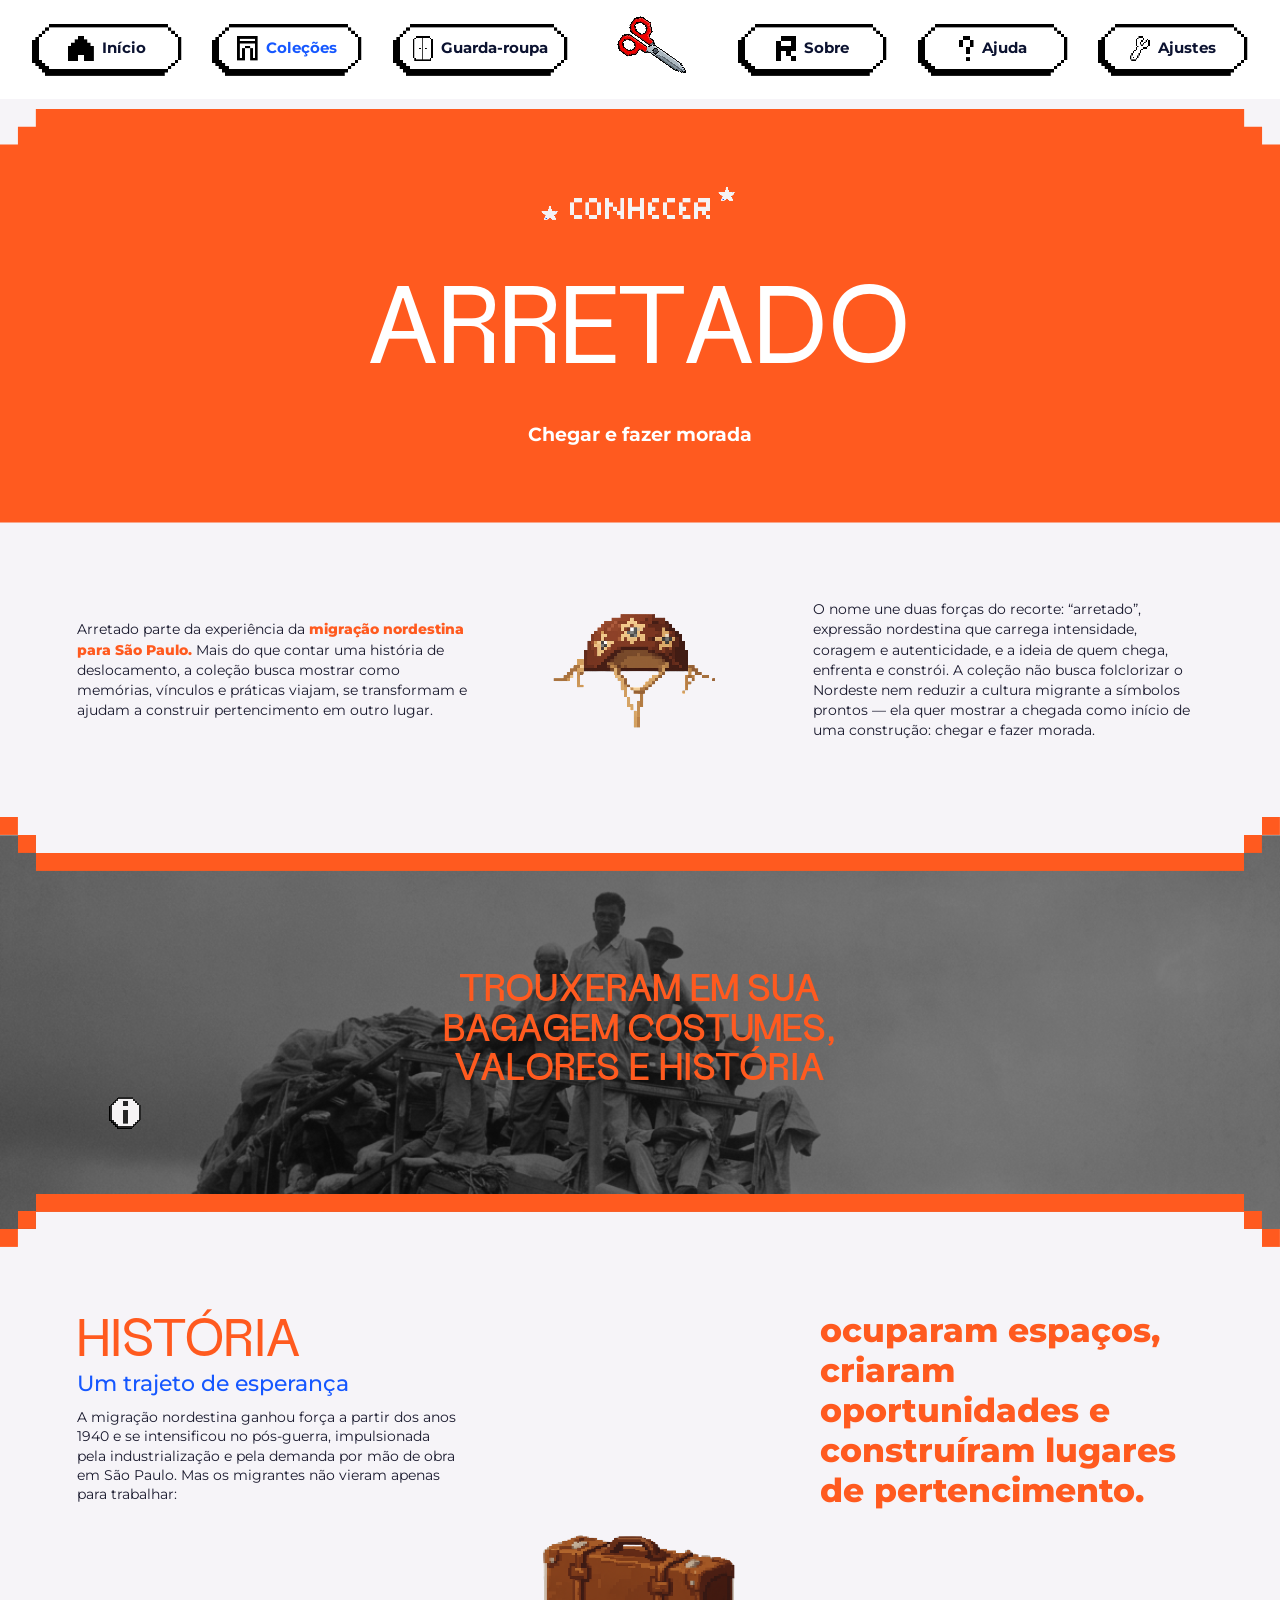
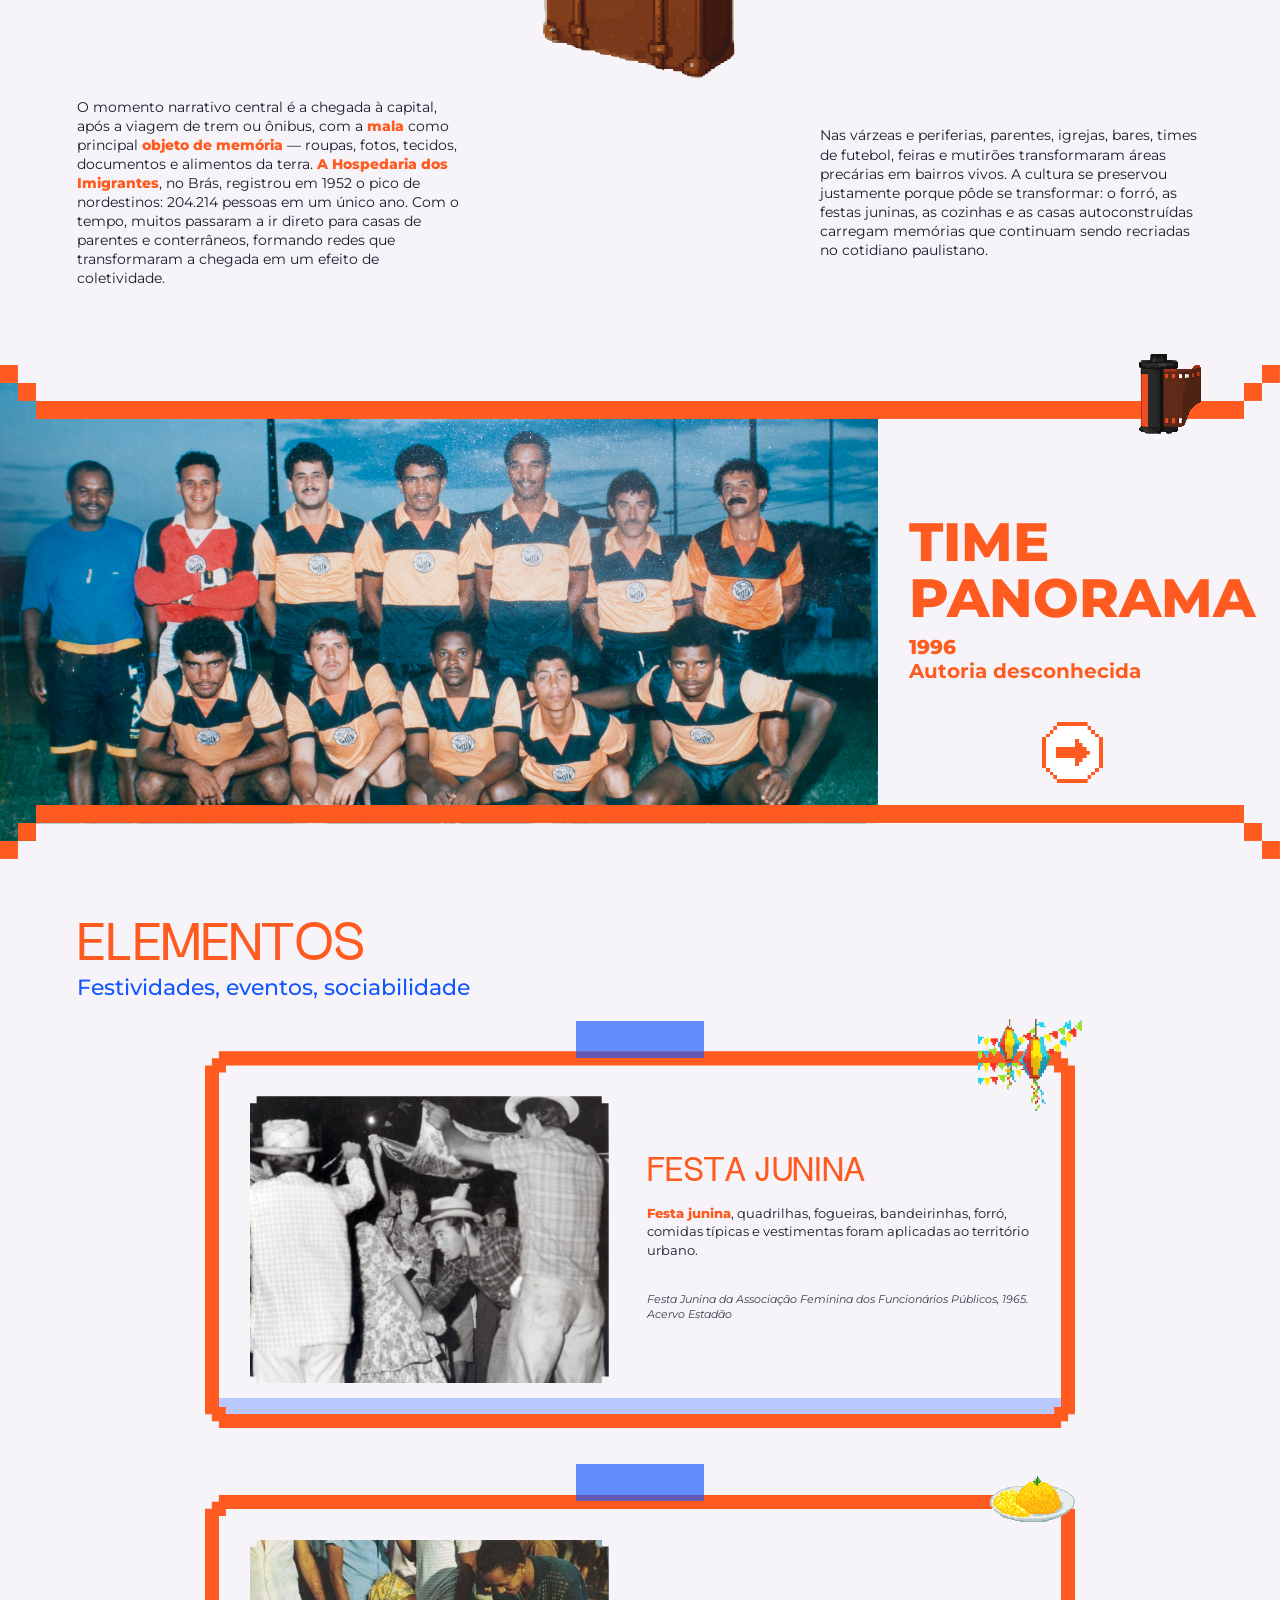
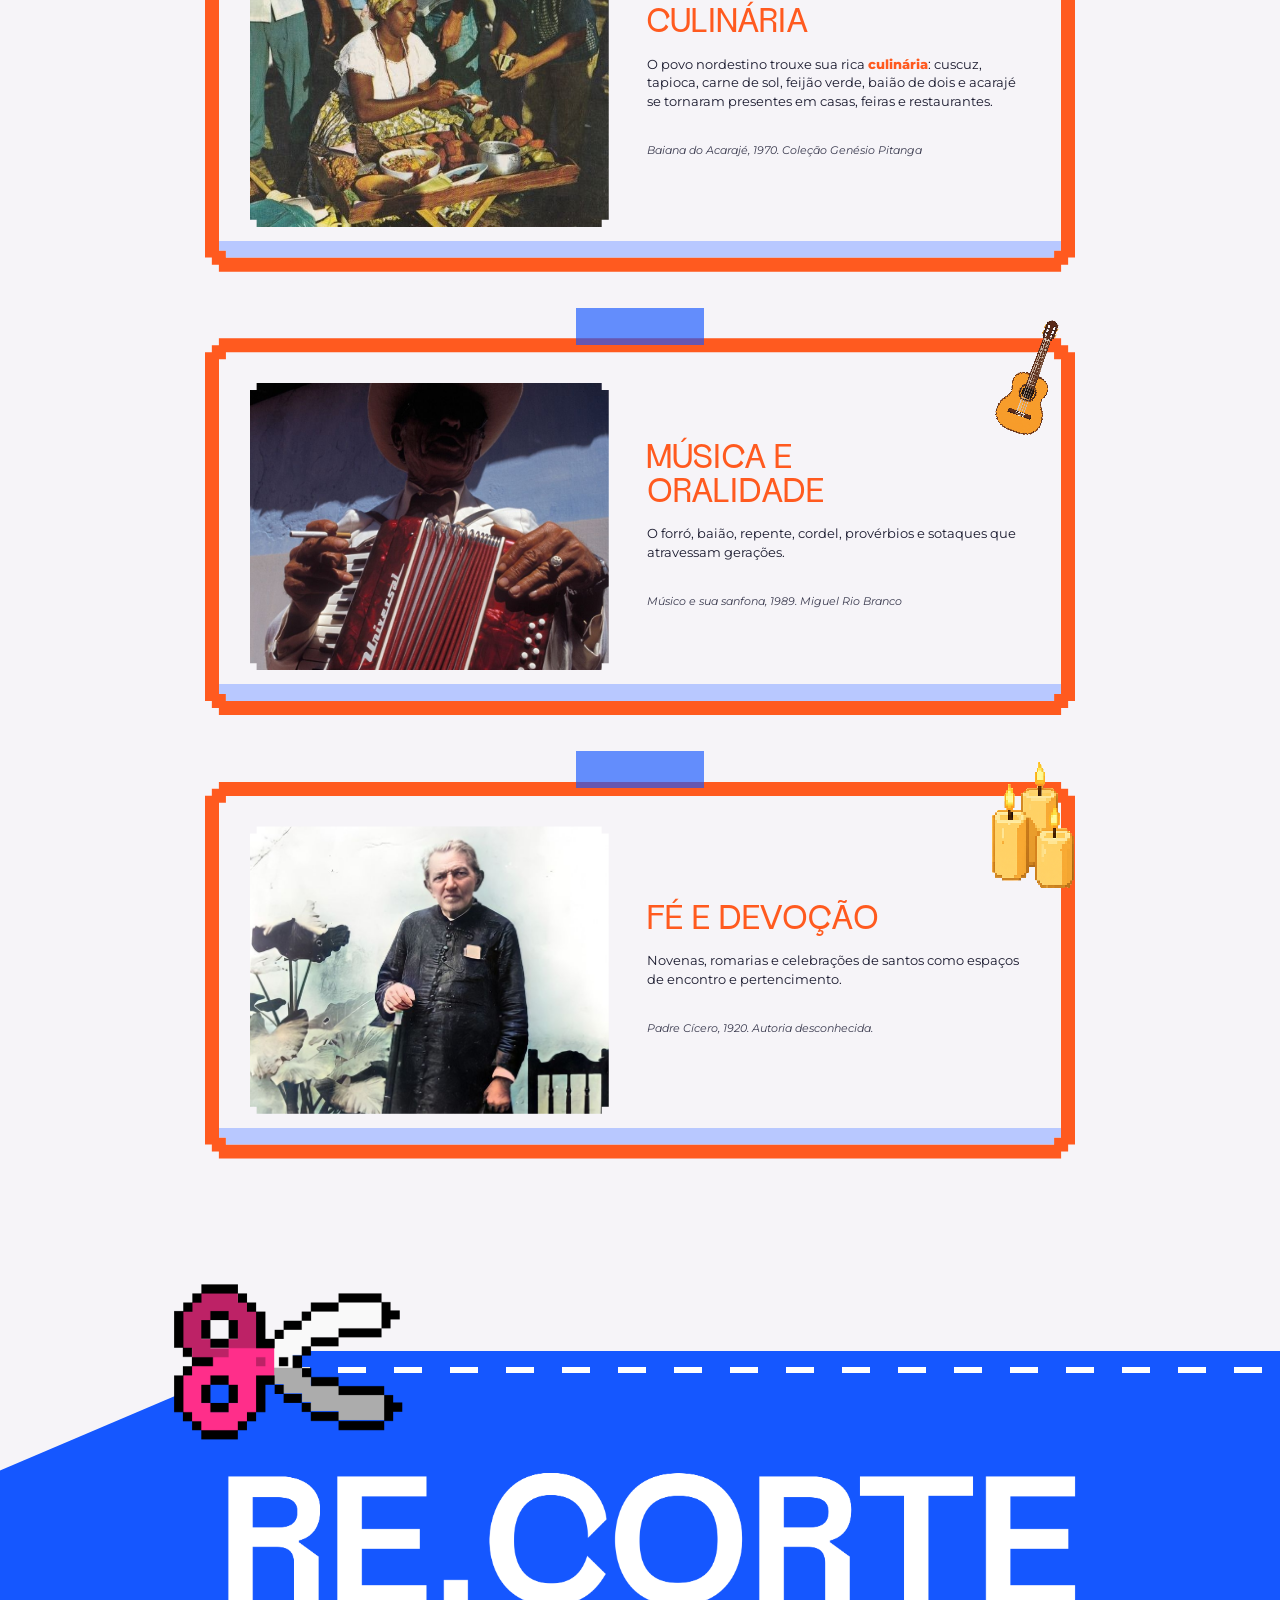
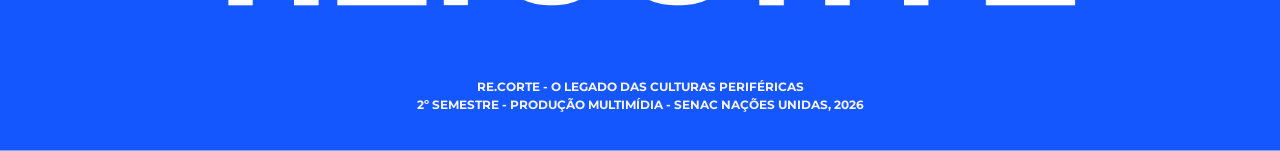
==== arretado.html @ a399bc5f "siterecorte" ====
<!DOCTYPE html>
<html lang="pt-BR">
<head>
  <meta charset="UTF-8">
  <meta name="viewport" content="width=device-width, initial-scale=1">
  <title>Arretado | RE.CORTE</title>

  <link rel="preconnect" href="https://fonts.googleapis.com">
  <link rel="preconnect" href="https://fonts.gstatic.com" crossorigin>
  <link href="https://fonts.googleapis.com/css2?family=Montserrat:wght@400;600;700;800&display=swap" rel="stylesheet">

  <link rel="stylesheet" href="acessibilidade.css">
  <link rel="stylesheet" href="cabecalho.css">
  <link rel="stylesheet" href="fontes.css">
  <link rel="stylesheet" href="colecao.css">
    <link rel="stylesheet" href="rodape.css">
</head>
<body class="colecao colecao--arretado">

  <main>


    <!-- TOPO -->
    <header class="colecao__topo">
      <div class="colecao__selo">
        <img class="colecao__selo-texto" src="img/colecoes/arretado/4x/conhecer@4x.png" alt="Conhecer">
        <img class="colecao__selo-estrela colecao__selo-estrela--esq" src="img/colecoes/arretado/4x/estrelinha-sobre@4x.png" alt="" aria-hidden="true">
        <img class="colecao__selo-estrela colecao__selo-estrela--dir" src="img/colecoes/arretado/4x/estrelinha-sobre@4x.png" alt="" aria-hidden="true">
      </div>
      <h1 class="colecao__titulo">ARRETADO</h1>
      <p class="colecao__subtitulo">Chegar e fazer morada</p>
    </header>

    <!-- INTRODUÇÃO -->
    <section class="colecao__intro" aria-label="Sobre a coleção">
      <p>
        Arretado parte da experiência da <strong>migração nordestina para São Paulo.</strong>
        Mais do que contar uma história de deslocamento, a coleção busca mostrar como memórias,
        vínculos e práticas viajam, se transformam e ajudam a construir pertencimento em outro lugar.
      </p>

      <img class="colecao__intro-img" src="img/colecoes/arretado/4x/chapeu-arretado@4x.png" alt="Chapéu de couro bordado" >

      <p>
        O nome une duas forças do recorte: “arretado”, expressão nordestina que carrega intensidade,
        coragem e autenticidade, e a ideia de quem chega, enfrenta e constrói. A coleção não busca
        folclorizar o Nordeste nem reduzir a cultura migrante a símbolos prontos — ela quer mostrar a
        chegada como início de uma construção: chegar e fazer morada.
      </p>
    </section>
        <!-- FAIXA COM FOTO -->
    <section class="colecao__faixa" aria-label="Trouxeram em sua bagagem">
      <img class="colecao__faixa-foto" src="img/colecoes/arretado/fotos-arretado/bagagem.jpg" alt="Migrantes nordestinos sobre um caminhão pau de arara, com a bagagem">
      <h2 class="colecao__faixa-frase">Trouxeram em sua bagagem costumes, valores e história</h2>

      <button class="colecao__info" type="button" aria-describedby="credito-bagagem">
        <img src="img/colecoes/arretado/4x/icone-info@4x.png" alt="Ver o crédito da foto">
      </button>
      <p class="colecao__credito" id="credito-bagagem" role="tooltip">Migrantes nordestinos embarcam no veículo "Pau de Arara", 1958. Autoria Desconhecida</p>
    </section>
        <!-- HISTÓRIA -->
    <section class="colecao__historia" aria-labelledby="titulo-historia">
      <div class="colecao__historia-linha">
        <div>
          <h2 class="colecao__h2" id="titulo-historia">HISTÓRIA</h2>
          <p class="colecao__h3">Um trajeto de esperança</p>
          <p>
            A migração nordestina ganhou força a partir dos anos 1940 e se intensificou no pós-guerra,
            impulsionada pela industrialização e pela demanda por mão de obra em São Paulo. Mas os
            migrantes não vieram apenas para trabalhar:
          </p>
        </div>
        <p class="colecao__destaque">
          ocuparam espaços, criaram oportunidades e construíram lugares de pertencimento.
        </p>
      </div>

      <img class="colecao__mala" src="img/colecoes/arretado/4x/mala@4x.png" alt="Mala de couro marrom, o principal objeto de memória da migração">

      <div class="colecao__historia-linha">
        <p>
          O momento narrativo central é a chegada à capital, após a viagem de trem ou ônibus, com a
          <strong>mala</strong> como principal <strong>objeto de memória</strong> — roupas, fotos, tecidos,
          documentos e alimentos da terra. <strong>A Hospedaria dos Imigrantes</strong>, no Brás, registrou
          em 1952 o pico de nordestinos: 204.214 pessoas em um único ano. Com o tempo, muitos passaram a ir
          direto para casas de parentes e conterrâneos, formando redes que transformaram a chegada em um
          efeito de coletividade.
        </p>
        <p>
          Nas várzeas e periferias, parentes, igrejas, bares, times de futebol, feiras e mutirões
          transformaram áreas precárias em bairros vivos. A cultura se preservou justamente porque pôde se
          transformar: o forró, as festas juninas, as cozinhas e as casas autoconstruídas carregam memórias
          que continuam sendo recriadas no cotidiano paulistano.
        </p>
      </div>
    </section>
        <!-- CARROSSEL DE FOTOS -->
    <section class="colecao__faixa colecao__carrossel" aria-roledescription="carrossel" aria-label="Fotos da coleção">
      <img class="colecao__rolo" src="img/colecoes/arretado/4x/rolo-filme@4x.png" alt="" aria-hidden="true">

      <article class="colecao__slide">
        <img class="colecao__faixa-foto" src="img/colecoes/arretado/fotos-arretado/time-panorama.jpg" alt="Time de futebol posado, com jogadores em pé e agachados">
        <div class="colecao__slide-texto">
          <h3 class="colecao__slide-titulo colecao__slide-titulo--grande">TIME<br>PANORAMA</h3>
          <p class="colecao__slide-ano">1996</p>
          <p class="colecao__slide-credito">Autoria desconhecida</p>
        </div>
      </article>

      <article class="colecao__slide">
        <img class="colecao__faixa-foto" src="img/colecoes/arretado/fotos-arretado/altar.jpg" alt="Altar doméstico com quadros religiosos, relógio e flores">
        <div class="colecao__slide-texto">
          <h3 class="colecao__slide-titulo colecao__slide-titulo--grande">ALTAR</h3>
          <p class="colecao__slide-ano">2007</p>
          <p class="colecao__slide-credito">Autoria desconhecida</p>
        </div>
      </article>

      <article class="colecao__slide">
        <img class="colecao__faixa-foto" src="img/colecoes/arretado/fotos-arretado/documentario.jpg" alt="Jovem segurando uma claquete durante gravação de documentário">
        <div class="colecao__slide-texto">
          <h3 class="colecao__slide-titulo">MAKING OF DOC.<br>TRAJETOS Y AFETOS</h3>
          <p class="colecao__slide-ano">2023</p>
          <p class="colecao__slide-credito">Acervo Desenrola e Não me Enrola</p>
        </div>
      </article>

      <article class="colecao__slide">
        <img class="colecao__faixa-foto" src="img/colecoes/arretado/fotos-arretado/monumento.jpg" alt="Monumento ao Migrante Nordestino, um grande arco de aço corten">
        <div class="colecao__slide-texto">
          <h3 class="colecao__slide-titulo">MONUMENTO AO<br>MIGRANTE<br>NORDESTINO</h3>
          <p class="colecao__slide-ano">2010</p>
          <p class="colecao__slide-credito">Foto por Zito</p>
        </div>
      </article>

      <button class="colecao__seta" type="button" aria-label="Próxima foto">
        <img src="img/colecoes/arretado/4x/seta-laranja@4x.png" alt="">
      </button>
    </section>
        <!-- ELEMENTOS -->
    <section class="colecao__elementos" aria-labelledby="titulo-elementos">
      <h2 class="colecao__h2" id="titulo-elementos">ELEMENTOS</h2>
      <p class="colecao__h3">Festividades, eventos, sociabilidade</p>

      <div class="colecao__cartoes">

        <article class="cartao">
          <span class="cartao__fita" aria-hidden="true"></span>
          <img class="cartao__icone" src="img/colecoes/arretado/4x/icone-festa@4x.png" alt="" aria-hidden="true">
          <div class="cartao__moldura">
            <div class="cartao__miolo">
              <img class="cartao__foto" src="img/colecoes/arretado/fotos-arretado/festa-junina.jpg" alt="Casais dançando quadrilha em uma festa junina">
              <div class="cartao__texto">
                <h3 class="cartao__titulo">FESTA JUNINA</h3>
                <p><strong>Festa junina</strong>, quadrilhas, fogueiras, bandeirinhas, forró, comidas típicas e vestimentas foram aplicadas ao território urbano.</p>
                <p class="cartao__legenda">Festa Junina da Associação Feminina dos Funcionários Públicos, 1965. Acervo Estadão</p>
              </div>
            </div>
          </div>
        </article>

        <article class="cartao">
          <span class="cartao__fita" aria-hidden="true"></span>
          <img class="cartao__icone" src="img/colecoes/arretado/4x/icone-culinaria@4x.png" alt="" aria-hidden="true">
          <div class="cartao__moldura">
            <div class="cartao__miolo">
              <img class="cartao__foto" src="img/colecoes/arretado/fotos-arretado/culinaria.jpg" alt="Baiana do acarajé servindo comida entre outras pessoas">
              <div class="cartao__texto">
                <h3 class="cartao__titulo">CULINÁRIA</h3>
                <p>O povo nordestino trouxe sua rica <strong>culinária</strong>: cuscuz, tapioca, carne de sol, feijão verde, baião de dois e acarajé se tornaram presentes em casas, feiras e restaurantes.</p>
                <p class="cartao__legenda">Baiana do Acarajé, 1970. Coleção Genésio Pitanga</p>
              </div>
            </div>
          </div>
        </article>

        <article class="cartao">
          <span class="cartao__fita" aria-hidden="true"></span>
          <img class="cartao__icone" src="img/colecoes/arretado/4x/icone-musica@4x.png" alt="" aria-hidden="true">
          <div class="cartao__moldura">
            <div class="cartao__miolo">
              <img class="cartao__foto" src="img/colecoes/arretado/fotos-arretado/musica.jpg" alt="Músico tocando sanfona">
              <div class="cartao__texto">
                <h3 class="cartao__titulo">MÚSICA E<br>ORALIDADE</h3>
                <p>O forró, baião, repente, cordel, provérbios e sotaques que atravessam gerações.</p>
                <p class="cartao__legenda">Músico e sua sanfona, 1989. Miguel Rio Branco</p>
              </div>
            </div>
          </div>
        </article>

        <article class="cartao">
          <span class="cartao__fita" aria-hidden="true"></span>
          <img class="cartao__icone" src="img/colecoes/arretado/4x/icone-fe@4x.png" alt="" aria-hidden="true">
          <div class="cartao__moldura">
            <div class="cartao__miolo">
              <img class="cartao__foto" src="img/colecoes/arretado/fotos-arretado/fe.jpg" alt="Retrato do Padre Cícero">
              <div class="cartao__texto">
                <h3 class="cartao__titulo">FÉ E DEVOÇÃO</h3>
                <p>Novenas, romarias e celebrações de santos como espaços de encontro e pertencimento.</p>
                <p class="cartao__legenda">Padre Cícero, 1920. Autoria desconhecida.</p>
              </div>
            </div>
          </div>
        </article>

      </div>
    </section>
  </main>
  
  <!-- RODAPÉ -->
  <footer class="rodape" id="rodape">
    <div class="rodape__corte" aria-hidden="true"></div>

    <div class="rodape__arte" role="img" aria-label="RE.CORTE, com uma tesoura">
      <div class="rodape__arte-repouso"></div>
      <div class="rodape__arte-hover"></div>
    </div>

    <div class="rodape__alvo rodape__alvo--tesoura" aria-hidden="true"></div>
    <div class="rodape__alvo rodape__alvo--letras" aria-hidden="true"></div>

    <p class="rodape__legenda">
      RE.CORTE - O LEGADO DAS CULTURAS PERIFÉRICAS<br>
      2º SEMESTRE - PRODUÇÃO MULTIMÍDIA - SENAC NAÇÕES UNIDAS, 2026
    </p>
  </footer>

  <script src="cabecalho.js"></script>
  <script src="acessibilidade.js"></script>
    <script src="colecao.js"></script>
      <script src="rodape.js"></script>
</body>
</html>
---- acessibilidade.css ----
/* ========== VARIÁVEIS (valem no site todo) ========== */
:root {
  --azul: #1557ff;
  --lima: #c8f000;
  --ui-fundo: #ffffff;
  --ui-texto: #0b1230;
}

/* ---------- TAMANHO DO TEXTO (tudo em rem acompanha) ---------- */
html[data-tamanho="0"] { font-size: 87.5%; }
html[data-tamanho="1"] { font-size: 100%; }
html[data-tamanho="2"] { font-size: 112.5%; }
html[data-tamanho="3"] { font-size: 125%; }
html[data-tamanho="4"] { font-size: 150%; }

/* ---------- MODO ESCURO ---------- */
html[data-tema="escuro"] {
  --ui-fundo: #14162b;
  --ui-texto: #ffffff;
}
html[data-tema="escuro"] body {
  background-color: #14162b;
  background-blend-mode: multiply;
}

/* ---------- CORES (paletas provisórias) ---------- */
html[data-cor="deuteranopia"],
html[data-cor="protanopia"] {
  --azul: #0072b2;
  --lima: #f0e442;
}
html[data-cor="tritanopia"] {
  --azul: #cc3311;
  --lima: #66ccee;
}

/* ========== BOTÃO DE FERRAMENTAS ========== */
.acess-botao {
  position: fixed;
  top: 1.25rem;
  right: 1.25rem;
  z-index: 10000;
  padding: 0;
  border: none;
  background: none;
  cursor: pointer;
  transition: transform 0.18s steps(4);
}
.acess-botao img {
  display: block;
  width: 3.25rem;
  height: auto;
  image-rendering: pixelated;
}
.acess-botao:hover,
.acess-botao:focus-visible,
.acess-botao[aria-expanded="true"] {
  transform: translateY(-3px) scale(1.08);
}
.acess-botao:active { transform: translateY(1px) scale(0.96); }

/* ========== PAINEL ========== */
.acess-painel {
  position: fixed;
  top: 4.5rem;
  right: 1.25rem;
  z-index: 10000;
  width: 12.5rem;
  padding: 0.7rem;
  background: var(--ui-fundo);
  color: var(--ui-texto);
  border: 3px solid var(--azul);
  box-shadow: 4px 4px 0 var(--azul);
  font-family: "Montserrat", sans-serif;
}
.acess-painel[hidden] { display: none; }

.acess-grupo { margin-bottom: 0.7rem; }
.acess-grupo:last-child { margin-bottom: 0; }

.acess-grupo h2 {
  font-size: 0.65rem;
  font-weight: 700;
  text-transform: uppercase;
  letter-spacing: 0.04em;
  margin-bottom: 0.35rem;
}

.acess-linha {
  display: flex;
  flex-wrap: wrap;
  gap: 0.4rem;
}

.acess-opcao {
  flex: 1 1 auto;
  padding: 0.35rem 0.4rem;
  font: 600 0.68rem "Montserrat", sans-serif;
  color: var(--ui-texto);
  background: transparent;
  border: 2px solid var(--azul);
  cursor: pointer;
}
.acess-opcao:hover { background: var(--lima); color: #0b1230; }
.acess-opcao[aria-pressed="true"] {
  background: var(--azul);
  color: #ffffff;
}
.acess-opcao:disabled { opacity: 0.4; cursor: not-allowed; }

.acess-botao:focus-visible,
.acess-opcao:focus-visible {
  outline: 3px solid var(--lima);
  outline-offset: 2px;
}

@media (prefers-reduced-motion: reduce) {
  .acess-botao { transition: none; }
}
---- cabecalho.css ----
.cabecalho {
  --cab-gap: clamp(1rem, 2.4vw, 3rem); /* espaço igual entre TODOS os itens da barra */
  position: sticky;
  top: 0;
  z-index: 1000;
  background: var(--ui-fundo, #fff);
  padding: 1.2rem 2.5vw;
}

.cabecalho__nav {
  display: grid;
  /* 3 colunas iguais | tesoura | 3 colunas iguais */
  grid-template-columns:
    repeat(3, minmax(max-content, 1fr))
    auto
    repeat(3, minmax(max-content, 1fr));
  align-items: center;
  column-gap: var(--cab-gap);
}

/* os grupos deixam de ser caixas: os botões entram direto na grade da barra */
.cabecalho__grupo { display: contents; }
.cabecalho__item { position: relative; }

.cabecalho__tesoura {
  position: relative;
  display: block;
  height: 6rem;
  margin: -1.1rem 0;
}
.tesoura__fechada,
.tesoura__aberta {
  display: block;
  height: 100%;
  width: auto;
  image-rendering: pixelated;
}
.tesoura__aberta {
  position: absolute;
  inset: 0;
  width: 100%;
  opacity: 0;
}
.cabecalho__tesoura:hover .tesoura__fechada { opacity: 0; }
.cabecalho__tesoura:hover .tesoura__aberta { opacity: 1; }
@keyframes tesoura-corta {
  0%   { opacity: 1; }
  50%  { opacity: 0; }
}
@media (prefers-reduced-motion: reduce) {
  .cabecalho__tesoura:hover .tesoura__aberta { animation: none; opacity: 1; }
}

/* cada botão ocupa a coluna inteira = todos com a mesma largura */
.cabecalho .cab-botao {
  display: flex;
  width: 100%;
  justify-content: center;
}

/* botão com moldura pixel */
.cab-botao {
  display: inline-flex;
  align-items: center;
  gap: 0.5rem;
  font-family: "Montserrat", sans-serif;
  font-weight: 700;
  font-size: clamp(0.85rem, 1.2vw, 1.25rem);
  line-height: 1.2;
  text-decoration: none;
  color: var(--ui-texto, #000);
  background: var(--ui-fundo, #fff);
  background-clip: padding-box;
  border-style: solid;
  border-width: 10px 17px 7px 17px;
  border-image: url("img/garimpar/nav/4x/botao-moldura@4x.png") 34 58 24 58 / 10px 17px 7px 17px stretch;
  image-rendering: pixelated;
  padding: 0.15rem 0.2rem 0.45rem;
  cursor: pointer;
  outline: none;
}
.cab-botao:hover {
  transform: translateY(-2px);
  filter: drop-shadow(3px 3px 0 rgba(0, 0, 0, 0.35));
}
.cab-botao:active { transform: translateY(1px); filter: none; }
.cab-botao:focus-visible { color: var(--azul); text-decoration: underline; }
.cab-botao[aria-current="page"] { color: var(--azul); }

.cab-icone {
  height: 1.6rem;
  width: auto;
  image-rendering: pixelated;
}

/* menu de coleções */
.cabecalho__menu {
  position: absolute;
  top: calc(100% + 0.5rem);
  left: 50%;
  transform: translateX(-50%);
  min-width: 11rem;
  list-style: none;
  background: var(--ui-fundo, #fff);
  border: 3px solid var(--ui-texto, #000);
  box-shadow: 4px 4px 0 var(--ui-texto, #000);
  padding: 0.4rem;
  z-index: 10;
}
.cabecalho__menu[hidden] { display: none; }
.cabecalho__menu a {
  display: block;
  padding: 0.55rem 0.8rem;
  font-family: "Montserrat", sans-serif;
  font-weight: 700;
  font-size: 1rem;
  text-decoration: none;
  color: var(--ui-texto, #000);
}
.cabecalho__menu a:hover,
.cabecalho__menu a:focus-visible { color: #fff; outline: none; }
.cabecalho__menu a[data-colecao="arretado"]:hover,
.cabecalho__menu a[data-colecao="arretado"]:focus-visible { background: #ff5a1f; }
.cabecalho__menu a[data-colecao="faveleiras"]:hover,
.cabecalho__menu a[data-colecao="faveleiras"]:focus-visible { background: #ff2e8a; }
.cabecalho__menu a[data-colecao="raizes"]:hover,
.cabecalho__menu a[data-colecao="raizes"]:focus-visible { background: #7628ff; }
---- fontes.css ----
@font-face {
  font-family: "FUNGIS";
  src: url("fonts/FUNGIS-Regular.woff2") format("woff2");
  font-weight: 400;
  font-style: normal;
  font-display: swap;
}
@font-face {
  font-family: "FUNGIS";
  src: url("fonts/FUNGIS-Bold.woff2") format("woff2");
  font-weight: 700;
  font-style: normal;
  font-display: swap;
}
@font-face {
  font-family: "FUNGIS";
  src: url("fonts/FUNGIS-Heavy.woff2") format("woff2");
  font-weight: 900;
  font-style: normal;
  font-display: swap;
}

:root {
  --fonte-titulo: "FUNGIS", "Montserrat", sans-serif;
}
---- colecao.css ----
/* ================= PÁGINA DE COLEÇÃO (vale para as três) ================= */
:root {
  --azul: #1557ff;
  --lima: #c8f000;
}

* { margin: 0; padding: 0; box-sizing: border-box; }

html { scroll-behavior: smooth; }

body {
  font-family: "Montserrat", sans-serif;
  background: #f6f4f8;
  color: #1a1a2e;
}

/* cor de cada coleção */
.colecao--arretado   { --cor-colecao: #ff5a1f; }
.colecao--faveleiras { --cor-colecao: #ff2e8a; }
.colecao--raizes     { --cor-colecao: #7628ff; }

/* linha de recorte logo abaixo do cabeçalho */
.colecao__corte {
  height: 0.4rem;
  margin: 0.5rem 0 1.2rem;
  background: repeating-linear-gradient(90deg, var(--cor-colecao) 0 1.75rem, transparent 1.75rem 3.5rem);
}

/* ================= TOPO COLORIDO ================= */
.colecao__topo {
  background: var(--cor-colecao);
  color: #fff;
  text-align: center;
  padding: clamp(3rem, 7vw, 7rem) 1rem clamp(3rem, 6vw, 6rem);
}

/* selo "CONHECER" com as duas estrelinhas */
.colecao__selo {
  position: relative;
  display: inline-block;
}
.colecao__selo-texto {
  display: block;
  width: clamp(5.5rem, 11vw, 12rem);
  height: auto;
  image-rendering: pixelated;
}
.colecao__selo-estrela {
  position: absolute;
  width: 12%;
  height: auto;
  translate: -50% -50%;
  image-rendering: pixelated;
}
.colecao__selo-estrela--esq { left: -14%; top: 70%; }
.colecao__selo-estrela--dir { left: 112%; top: -20%; }

.colecao__titulo {
  margin-top: clamp(1.6rem, 5vw, 5.5rem);
  font-family: var(--fonte-titulo);
  font-weight: 400;
  font-size: clamp(3rem, 8vw, 9rem);
  line-height: 1;
}
.colecao__subtitulo {
  margin-top: clamp(1rem, 2.5vw, 3rem);
  font-weight: 700;
  font-size: clamp(1rem, 1.5vw, 1.6rem);
}

/* ================= INTRODUÇÃO ================= */
.colecao__intro {
  display: grid;
  grid-template-columns: 1fr auto 1fr;
  align-items: center;
  gap: clamp(2rem, 6vw, 8rem);
  padding: clamp(3rem, 6vw, 6rem) 6vw;
}
.colecao__intro p {
  font-size: clamp(0.9rem, 1.1vw, 1.2rem);
  line-height: 1.4;
}
.colecao__intro strong {
  font-weight: 800;
  color: var(--cor-colecao);
}
.colecao__intro-img {
  display: block;
   width: clamp(8rem, 15vw, 17rem);
  height: auto;
  image-rendering: pixelated;
}

/* celular */
@media (max-width: 800px) {
  .colecao__intro {
    grid-template-columns: 1fr;
    justify-items: center;
    text-align: left;
  }
}
/* ================= FAIXA COM FOTO ================= */
.colecao__faixa {
  --p: clamp(0.6rem, 1.4vw, 1.6rem);   /* tamanho do degrau das faixas laranja */
  --g: linear-gradient(var(--cor-colecao), var(--cor-colecao));
  position: relative;
  height: clamp(16rem, 28vw, 34rem);
  margin: calc(var(--p) * 2) 0;
  background: #333;
}

.colecao__faixa-foto {
  position: absolute;
  left: 0;
  top: calc(var(--p) * -1);
  width: 100%;
  height: calc(100% + var(--p) * 2);
  object-fit: cover;
  object-position: center 8%;
  filter: grayscale(1) brightness(0.55);
  /* a foto avança sob os degraus dos cantos */
  clip-path: polygon(
    0 0, calc(var(--p) * 2) 0, calc(var(--p) * 2) var(--p),
    calc(100% - var(--p) * 2) var(--p), calc(100% - var(--p) * 2) 0, 100% 0,
    100% 100%, calc(100% - var(--p) * 2) 100%, calc(100% - var(--p) * 2) calc(100% - var(--p)),
    calc(var(--p) * 2) calc(100% - var(--p)), calc(var(--p) * 2) 100%, 0 100%
  );
}

/* faixas laranja de cima e de baixo, com cantos em degrau */
.colecao__faixa::before,
.colecao__faixa::after {
  content: "";
  position: absolute;
  left: 0;
  right: 0;
  height: calc(var(--p) * 3);
  z-index: 2;
}
.colecao__faixa::before {
  top: calc(var(--p) * -2);
  background:
    var(--g) left calc(var(--p) * 2) top calc(var(--p) * 2) / calc(100% - var(--p) * 4) var(--p) no-repeat,
    var(--g) left var(--p) top var(--p) / var(--p) var(--p) no-repeat,
    var(--g) left 0 top 0 / var(--p) var(--p) no-repeat,
    var(--g) right var(--p) top var(--p) / var(--p) var(--p) no-repeat,
    var(--g) right 0 top 0 / var(--p) var(--p) no-repeat;
}
.colecao__faixa::after {
  bottom: calc(var(--p) * -2);
  background:
    var(--g) left calc(var(--p) * 2) top 0 / calc(100% - var(--p) * 4) var(--p) no-repeat,
    var(--g) left var(--p) top var(--p) / var(--p) var(--p) no-repeat,
    var(--g) left 0 top calc(var(--p) * 2) / var(--p) var(--p) no-repeat,
    var(--g) right var(--p) top var(--p) / var(--p) var(--p) no-repeat,
    var(--g) right 0 top calc(var(--p) * 2) / var(--p) var(--p) no-repeat;
}

/* frase no centro da foto */
.colecao__faixa-frase {
  position: absolute;
  left: 50%;
  top: 50%;
  translate: -50% -50%;
  z-index: 1;
  width: 15em;
  max-width: 90%;
  text-align: center;
  text-wrap: balance;
  text-transform: uppercase;
  font-family: var(--fonte-titulo);
  font-weight: 700;
  font-size: clamp(1.3rem, 2.8vw, 3.2rem);
  line-height: 1.1;
  color: var(--cor-colecao);
}

/* ícone "i" e crédito da foto */
.colecao__info {
  position: absolute;
  left: 8.5%;
  top: 68%;
  z-index: 3;
  width: clamp(1.4rem, 2.5vw, 3rem);
  padding: 0;
  border: 0;
  background: none;
  line-height: 0;
  cursor: pointer;
}
.colecao__info img {
  width: 100%;
  height: auto;
  image-rendering: pixelated;
}
.colecao__info:focus-visible { outline: 3px solid #fff; outline-offset: 4px; }

.colecao__credito {
  position: absolute;
  left: calc(8.5% + clamp(1.4rem, 2.5vw, 3rem) + 0.8rem);
  top: 68%;
  z-index: 3;
  max-width: 22em;
  padding: 0.5rem 0.9rem;
  background: #f6f4f8;
  color: #1a1a2e;
  border: 3px solid #111;
  font-weight: 600;
  font-size: clamp(0.75rem, 0.95vw, 1rem);
  line-height: 1.35;
  opacity: 0;
  visibility: hidden;
  transition: opacity 0.2s ease;
  pointer-events: none;
}
.colecao__info:hover + .colecao__credito,
.colecao__info:focus-visible + .colecao__credito {
  opacity: 1;
  visibility: visible;
}
/* ================= DEGRAUS NO INÍCIO DO BLOCO ================= */
.colecao {
  --p: clamp(0.6rem, 1.4vw, 1.6rem);
  --g: linear-gradient(var(--cor-colecao), var(--cor-colecao));
}
.colecao__topo {
  margin-top: 0.6rem;
  /* cantos de cima em escada, colados no laranja */
  clip-path: polygon(
    0 calc(var(--p) * 2), var(--p) calc(var(--p) * 2), var(--p) var(--p),
    calc(var(--p) * 2) var(--p), calc(var(--p) * 2) 0,
    calc(100% - var(--p) * 2) 0, calc(100% - var(--p) * 2) var(--p),
    calc(100% - var(--p)) var(--p), calc(100% - var(--p)) calc(var(--p) * 2),
    100% calc(var(--p) * 2), 100% 100%, 0 100%
  );
}


/* ================= HISTÓRIA ================= */
.colecao__historia {
  padding: clamp(3rem, 5vw, 5rem) 6vw clamp(3rem, 6vw, 6rem);
}

/* duas colunas: esquerda 6% a 40%, direita 60% a 94% */
.colecao__historia-linha {
  display: grid;
  grid-template-columns: 34% 34%;
  justify-content: space-between;
  align-items: center;
}
.colecao__historia-linha p {
  font-size: clamp(0.85rem, 1.05vw, 1.15rem);
  line-height: 1.4;
}
.colecao__historia strong {
  font-weight: 800;
  color: var(--cor-colecao);
}

.colecao__h2 {
  font-family: var(--fonte-titulo);
  font-weight: 400;
  font-size: clamp(2.4rem, 3.9vw, 4.6rem);
  line-height: 1;
  color: var(--cor-colecao);
}
.colecao__h3 {
  margin: 0.2rem 0 0.8rem;
  font-family: "Montserrat", sans-serif;
  font-weight: 500;
  font-size: clamp(1.05rem, 1.7vw, 2rem) !important;
  line-height: 1.1 !important;
  color: var(--azul);
}

/* frase grande da direita */
.colecao__historia-linha .colecao__destaque {
  font-weight: 800;
  font-size: clamp(1.3rem, 2.6vw, 3rem);
  line-height: 1.2;
  color: var(--cor-colecao);
}

.colecao__mala {
  display: block;
  width: clamp(9rem, 19vw, 22rem);
  height: auto;
  margin: clamp(0.4rem, 1vw, 1.2rem) auto;
  image-rendering: pixelated;
}

/* celular */
@media (max-width: 800px) {
  .colecao__historia-linha {
    grid-template-columns: 1fr;
    gap: 1.5rem;
  }
}

/* ================= CARROSSEL DE FOTOS ================= */
.colecao__carrossel {
  height: clamp(16rem, 33vw, 40rem);
  background: #f6f4f8;
}

/* cada slide: foto à esquerda (68%) e texto à direita */
.colecao__slide {
  position: absolute;
  inset: 0;
  z-index: 1;
  opacity: 0;
  visibility: hidden;
  transition: opacity 0.35s ease;
}
.colecao__slide.is-ativo {
  opacity: 1;
  visibility: visible;
}

.colecao__carrossel .colecao__faixa-foto {
  width: 68.6%;
  filter: none;
  object-position: center;
  /* a foto avança sob os degraus só do lado esquerdo */
  clip-path: polygon(
    0 0, calc(var(--p) * 2) 0, calc(var(--p) * 2) var(--p),
    100% var(--p), 100% calc(100% - var(--p)),
    calc(var(--p) * 2) calc(100% - var(--p)), calc(var(--p) * 2) 100%, 0 100%
  );
}

.colecao__slide-texto {
  position: absolute;
  left: 71%;
  bottom: 33%;
  width: 28%;
  color: var(--cor-colecao);
}
.colecao__slide-titulo {
  font-weight: 800;
  font-size: clamp(1.1rem, 2.3vw, 2.8rem);
  line-height: 1.15;
  white-space: nowrap;
}
.colecao__slide-titulo--grande {
  font-size: clamp(1.8rem, 4.2vw, 5rem);
  line-height: 1.05;
}
.colecao__slide-ano,
.colecao__slide-credito {
  font-weight: 700;
  font-size: clamp(0.8rem, 1.6vw, 1.9rem);
  line-height: 1.2;
}
.colecao__slide-ano {
  margin-top: 0.5rem;
  font-weight: 800;
}

/* seta (espelhada na última foto) */
.colecao__seta {
  position: absolute;
  left: 81.4%;
  top: 76%;
  z-index: 4;
  width: clamp(2.4rem, 4.8vw, 5.6rem);
  padding: 0;
  border: 0;
  background: none;
  line-height: 0;
  cursor: pointer;
}
.colecao__seta img {
  width: 100%;
  height: auto;
  image-rendering: pixelated;
}
.colecao__seta:hover { translate: 4px 0; }
.colecao__seta:focus-visible { outline: 3px solid var(--cor-colecao); outline-offset: 4px; }
.colecao__carrossel--volta .colecao__seta { scale: -1 1; }
.colecao__carrossel--volta .colecao__seta:hover { translate: -4px 0; }

/* rolo de filme sobre a faixa de cima */
.colecao__rolo {
  position: absolute;
  right: 5.3%;
  top: calc(var(--p) * -3.3);
  z-index: 3;
  width: clamp(2.6rem, 6.8vw, 8rem);
  height: auto;
  image-rendering: pixelated;
  pointer-events: none;
}

@media (prefers-reduced-motion: reduce) {
  .colecao__slide { transition: none; }
}

/* ================= ELEMENTOS (cartões) ================= */
.colecao__elementos {
  --q: clamp(0.25rem, 0.55vw, 0.7rem);   /* tamanho do degrau dos cantos */

  /* cantos em escada: 2 degraus (moldura e foto) e 1 degrau (miolo) */
  --escada-2: polygon(
    calc(var(--q) * 2) 0, calc(100% - var(--q) * 2) 0, calc(100% - var(--q) * 2) var(--q),
    calc(100% - var(--q)) var(--q), calc(100% - var(--q)) calc(var(--q) * 2), 100% calc(var(--q) * 2),
    100% calc(100% - var(--q) * 2), calc(100% - var(--q)) calc(100% - var(--q) * 2),
    calc(100% - var(--q)) calc(100% - var(--q)), calc(100% - var(--q) * 2) calc(100% - var(--q)),
    calc(100% - var(--q) * 2) 100%, calc(var(--q) * 2) 100%, calc(var(--q) * 2) calc(100% - var(--q)),
    var(--q) calc(100% - var(--q)), var(--q) calc(100% - var(--q) * 2), 0 calc(100% - var(--q) * 2),
    0 calc(var(--q) * 2), var(--q) calc(var(--q) * 2), var(--q) var(--q), calc(var(--q) * 2) var(--q)
  );
  --escada-1: polygon(
    var(--q) 0, calc(100% - var(--q)) 0, calc(100% - var(--q)) var(--q), 100% var(--q),
    100% calc(100% - var(--q)), calc(100% - var(--q)) calc(100% - var(--q)),
    calc(100% - var(--q)) 100%, var(--q) 100%, var(--q) calc(100% - var(--q)),
    0 calc(100% - var(--q)), 0 var(--q), var(--q) var(--q)
  );

    padding: clamp(3rem, 5vw, 5rem) 6vw clamp(8rem, 15vw, 17rem);
}

.colecao__cartoes {
  width: min(68vw, 100%);
  margin: clamp(2.5rem, 4vw, 4.5rem) auto 0;
}

.cartao { position: relative; }
.cartao + .cartao { margin-top: clamp(3rem, 5.2vw, 6rem); }

/* moldura laranja com cantos em degrau */
.cartao__moldura {
  padding: calc(var(--q) * 2);
  background: var(--cor-colecao);
  clip-path: var(--escada-2);
}
.cartao__miolo {
  position: relative;
  display: grid;
  grid-template-columns: 46% 1fr;
  gap: clamp(1rem, 3vw, 3.5rem);
  align-items: center;
  padding: clamp(1rem, 2.4vw, 2.8rem);
  background: #f6f4f8;
  clip-path: var(--escada-1);
}
/* faixa azul clara na base do cartão */
.cartao__miolo::after {
  content: "";
  position: absolute;
  left: 0;
  right: 0;
  bottom: 0;
  height: clamp(0.5rem, 1.3vw, 1.5rem);
  background: #b8c8ff;
}

.cartao__foto {
  display: block;
  width: 100%;
  aspect-ratio: 1.25;
  object-fit: cover;
  clip-path: var(--escada-1);
}

.cartao__titulo {
  font-family: var(--fonte-titulo);
  font-weight: 400;
  font-size: clamp(1.2rem, 2.5vw, 3rem);
  line-height: 1.05;
  color: var(--cor-colecao);
}
.cartao__texto p {
  margin-top: clamp(0.5rem, 1vw, 1.2rem);
  font-size: clamp(0.8rem, 1.05vw, 1.15rem);
  line-height: 1.4;
}
.cartao__texto strong { font-weight: 800; color: var(--cor-colecao); }
.cartao__texto .cartao__legenda {
  margin-top: clamp(1rem, 2.5vw, 3rem);
  font-size: clamp(0.65rem, 0.85vw, 0.95rem);
  font-style: italic;
  color: #3b3b4f;
}

/* fita azul no topo (feita em CSS) */
.cartao__fita {
  position: absolute;
  left: 50%;
  top: calc(clamp(0.7rem, 2.4vw, 2.8rem) * -1);
  z-index: 2;
  width: clamp(4rem, 10vw, 12rem);
  height: clamp(0.9rem, 2.9vw, 3.4rem);
  translate: -50% 0;
  background: rgba(21, 87, 255, 0.65);
}

/* ícone no canto superior direito */
.cartao__icone {
  position: absolute;
  right: -1vw;
  top: -2.5vw;
  z-index: 2;
  width: clamp(2.6rem, 8.6vw, 10rem);
  height: auto;
  image-rendering: pixelated;
  pointer-events: none;
}

/* celular */
@media (max-width: 800px) {
  .colecao__cartoes { width: 100%; }
  .cartao__miolo { grid-template-columns: 1fr; }
}

/* Padre Cícero: enquadrar pelo topo para não cortar a cabeça */
.cartao:last-child .cartao__foto {
  object-position: center top;
}

/* títulos de slide em tamanho médio e slide só com título */
.colecao__slide-titulo--medio {
  font-size: clamp(1.4rem, 3.2vw, 3.8rem);
}
.colecao__slide-texto--so-titulo {
  bottom: 43%;
}

/* ================= AJUSTES DA FAVELEIRAS ================= */
/* nada passa da largura da tela (sem rolagem lateral) */
body.colecao { overflow-x: clip; }

/* livro menor (tamanho parecido com o da mala) e com sombra preta deslocada */
.colecao--faveleiras .colecao__mala {
  width: clamp(5rem, 9.5vw, 12rem);
  filter: drop-shadow(calc(var(--p) * -0.45) calc(var(--p) * 0.45) 0 #000);
}

/* imagem do grupo (faixa escura) mais para cima */
.colecao--faveleiras .colecao__faixa:not(.colecao__carrossel) .colecao__faixa-foto {
  object-position: center 28%;
}

/* ================= AJUSTES DA RAÍZES VIVAS ================= */
/* frase da faixa em lima */
.colecao--raizes .colecao__faixa-frase {
  color: var(--lima);
}

/* cocar com tamanho parecido com o da mala */
.colecao--raizes .colecao__mala {
  width: clamp(7rem, 14vw, 14rem);
}

/* título de slide menor (textos longos) */
.colecao__slide-titulo--pequeno {
  font-size: clamp(1rem, 2vw, 2.4rem);
}

/* ícones dos cartões (cada um tem um formato) */
.colecao--raizes .cartao__icone--pintura  { width: clamp(1.2rem, 3vw, 3.6rem);  right: 0.1vw;  top: -2vw; }
.colecao--raizes .cartao__icone--cesta    { width: clamp(2.4rem, 6.4vw, 7.5rem); right: -1.2vw; top: -3.2vw; }
.colecao--raizes .cartao__icone--mandioca { width: clamp(2.4rem, 5.8vw, 7rem);  right: 0.1vw;  top: -2.2vw; }
.colecao--raizes .cartao__icone--milho    { width: clamp(2.4rem, 5.6vw, 7rem);  right: -2.2vw; top: -1.8vw; }
.colecao--raizes .cartao__icone--jacare   { width: clamp(4rem, 12vw, 14rem);    right: -5.6vw; top: -2.2vw; }

/* ================= AJUSTES 2 DA RAÍZES VIVAS ================= */
.colecao--raizes .colecao__intro-img {
  width: clamp(5rem, 9vw, 17rem); 
}

/* foto da faixa colorida (mantém só o escurecimento) */
.colecao__faixa-foto.colecao__faixa-foto--cor {
  filter: brightness(0.56);
}

/* frase da faixa em 3 linhas, como no protótipo */
.colecao--raizes .colecao__faixa-frase {
  max-width: none;
  white-space: nowrap;
}
@media (max-width: 700px) {
  .colecao--raizes .colecao__faixa-frase { white-space: normal; }
}

/* faixa da foto: colorida e mais clara (Raízes e Faveleiras) */
.colecao--raizes .colecao__faixa:not(.colecao__carrossel) > .colecao__faixa-foto,
.colecao--faveleiras .colecao__faixa:not(.colecao__carrossel) > .colecao__faixa-foto {
  filter: grayscale(0) brightness(0.8);
}
---- rodape.css ----
/* ================= RODAPÉ ================= */
.rodape {
  /* ===== PAINEL DE AJUSTES DO RODAPÉ ===== */
  --arte-largura: 88%;  /* tamanho da tesoura + RE.CORTE (maior = arte maior) */
  --arte-x: 3.5%;        /* posição horizontal (negativo = mais para a esquerda) */
  --arte-y: -33%;        /* posição vertical (negativo = mais para cima) */
  --legenda-base: 9%;   /* altura do texto de baixo */
  /* ======================================= */

  position: relative;
  display: block;
  min-height: 0;
    aspect-ratio: 3.2 / 1;
  padding: 0;
  overflow-x: clip;       /* corta o que passa dos lados, mas deixa a tesoura subir sobre o manequim */
  overflow-y: visible;
  isolation: isolate;
    z-index: 2;
  color: #f6f4f8;
  background: #f6f4f8;
}

/* bloco azul: começa logo abaixo da linha de recorte, com a ponta diagonal à esquerda */
.rodape::before {
  content: "";
  position: absolute;
  inset: 0;
  background: var(--azul);
      clip-path: polygon(0 30%, 22% 0, 100% 0, 100% 100%, 0 100%);
  z-index: -1;
}

/* linha tracejada: logo onde o manequim termina */
.rodape__corte {
  position: absolute;
  top: 1rem;
  left: 22%;
  right: 0;
  height: 0.4rem;
  z-index: 1;
  background: repeating-linear-gradient(90deg, #fff 0 1.75rem, transparent 1.75rem 3.5rem);
}

/* arte: tesoura + RE.CORTE (proporção real do PNG: 6529 x 2770) */
.rodape__arte {
  position: absolute;
  left: var(--arte-x);
  top: var(--arte-y);
  width: var(--arte-largura);
  aspect-ratio: 6529 / 2770;
  z-index: 3;
  pointer-events: none;
}
.rodape__arte-repouso,
.rodape__arte-hover {
  position: absolute;
  inset: 0;
  background-size: 100% 100%;
  background-repeat: no-repeat;
}
.rodape__arte-repouso { background-image: url("img/garimpar/rodape/4x/tesoura-rodape@4x.png"); }
.rodape__arte-hover {
  background-image: url("img/garimpar/rodape/4x/tesoura-rodape-hover@4x.png");
  opacity: 0;
}
.rodape--corte .rodape__arte-repouso { opacity: 0; }
.rodape--corte .rodape__arte-hover { opacity: 1; }

.rodape__legenda {
  position: absolute;
  left: 0;
  right: 0;
  bottom: var(--legenda-base);
  z-index: 2;
  font-family: "Montserrat", sans-serif;
  font-weight: 700;
  font-size: clamp(0.6rem, 0.95vw, 1rem);
  line-height: 1.5;
  text-align: center;
}
/* áreas que disparam a animação (posição e tamanho em % do rodapé) */
.rodape__alvo {
  position: absolute;
  z-index: 4;
    pointer-events: auto;
  /* para enxergar as áreas enquanto ajusta, tire o comentário da linha abaixo: */
  /* outline: 2px dashed red; */
}
.rodape__alvo--tesoura { left: 13.5%; top: -18%; width: 18%; height: 42%; }
.rodape__alvo--letras  { left: 17.5%; top: 34%;  width: 67%; height: 33%; }
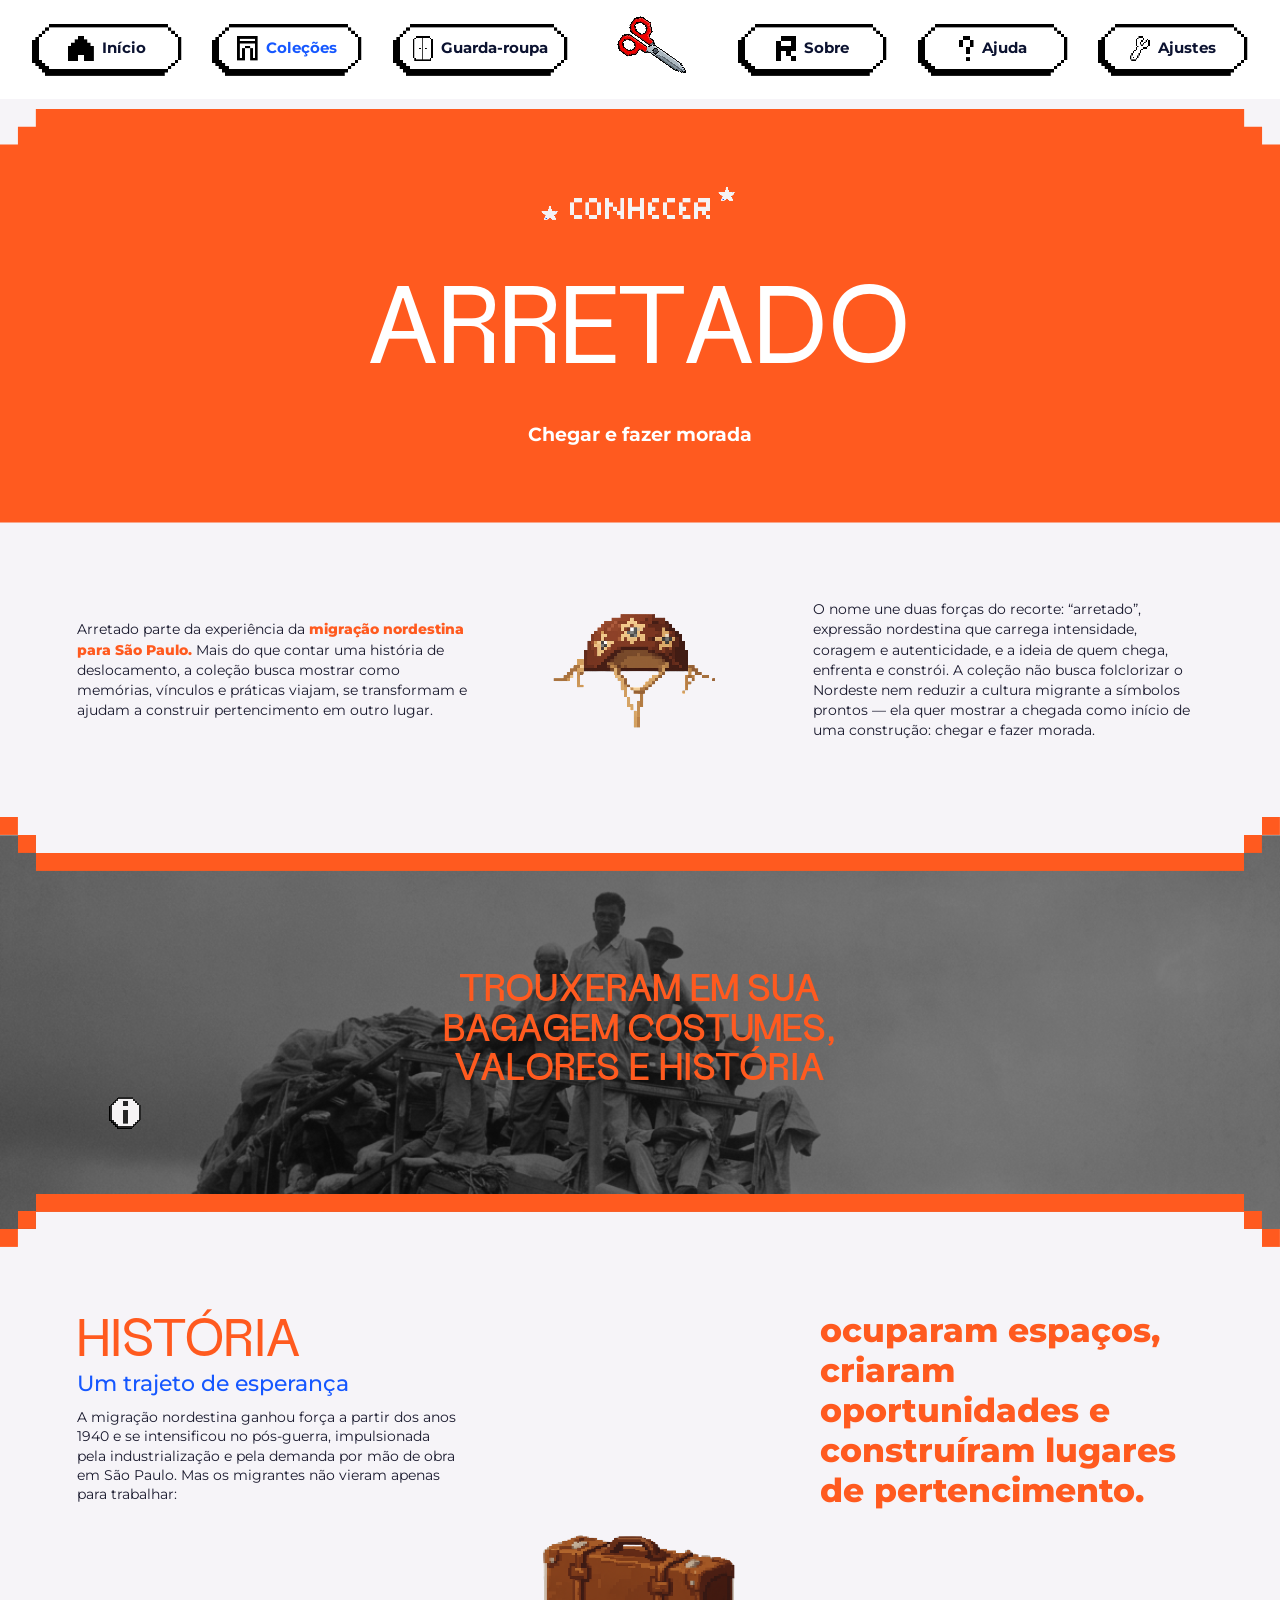
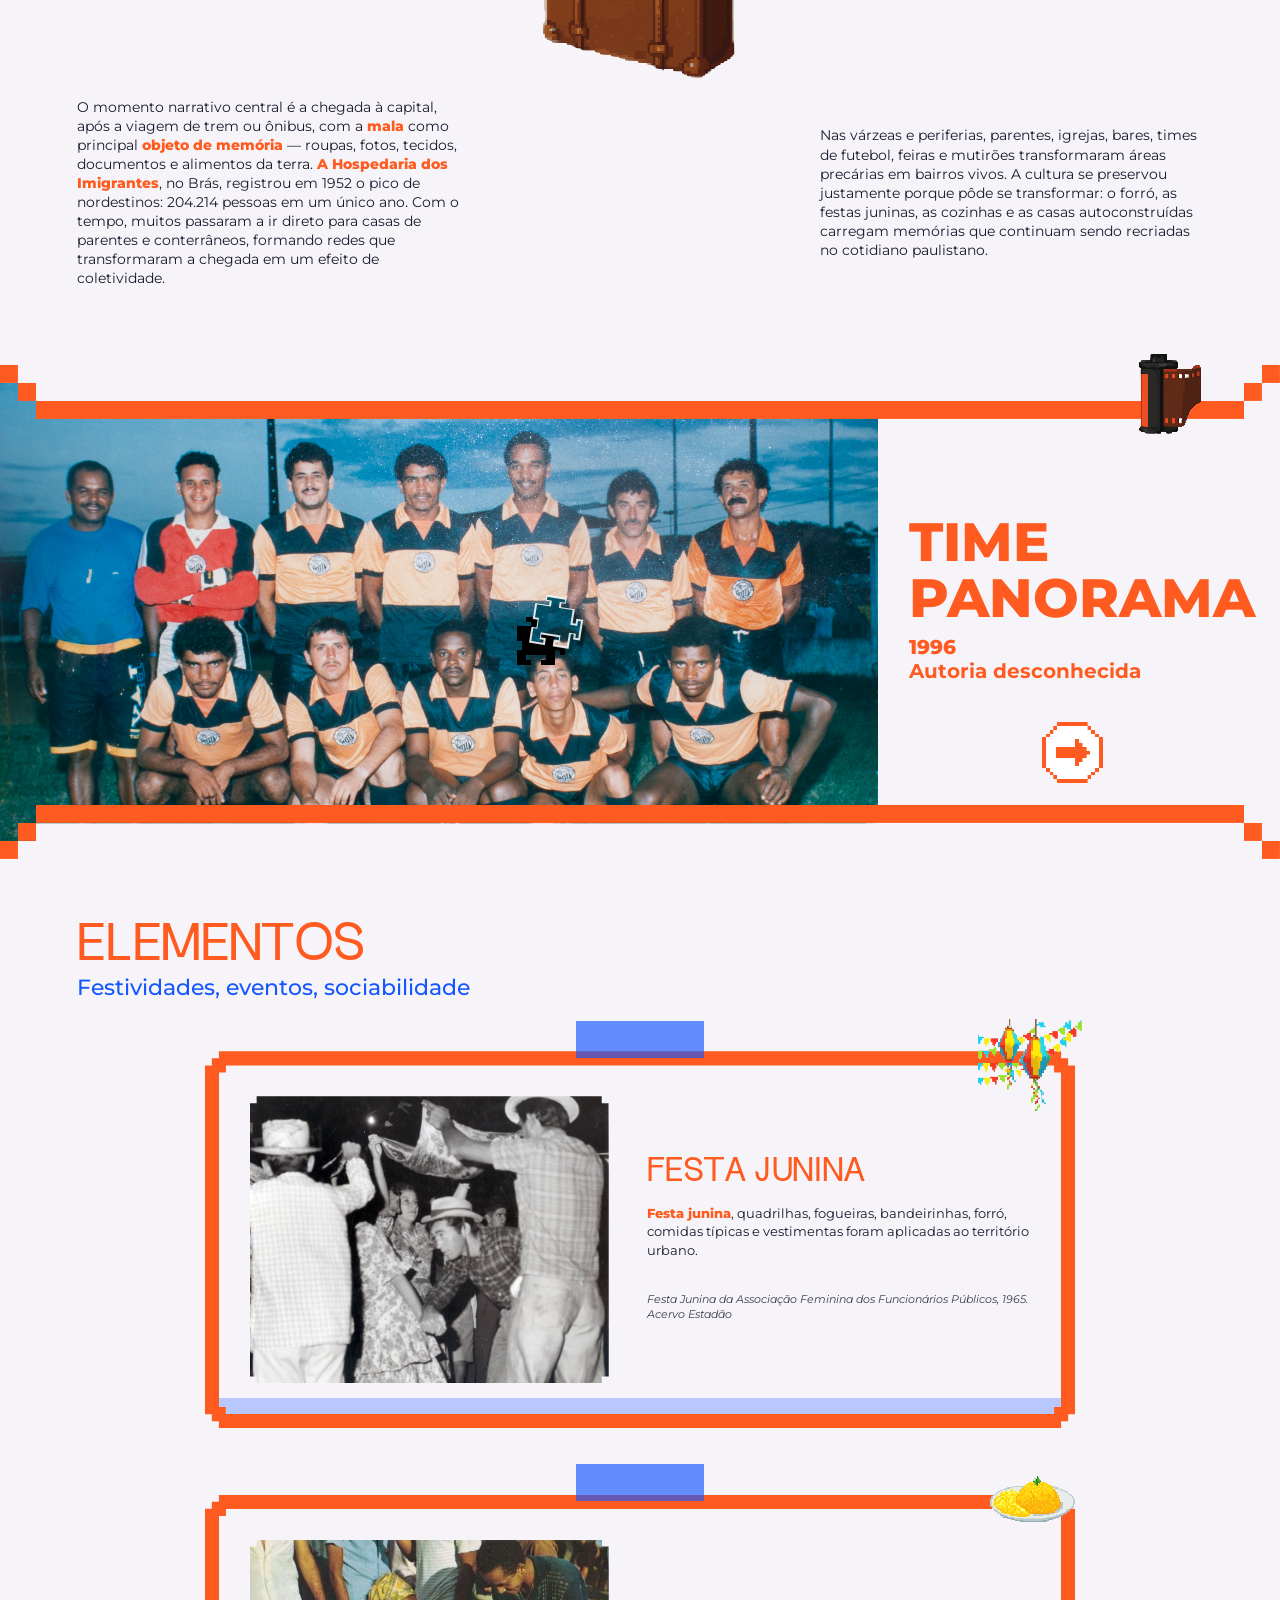
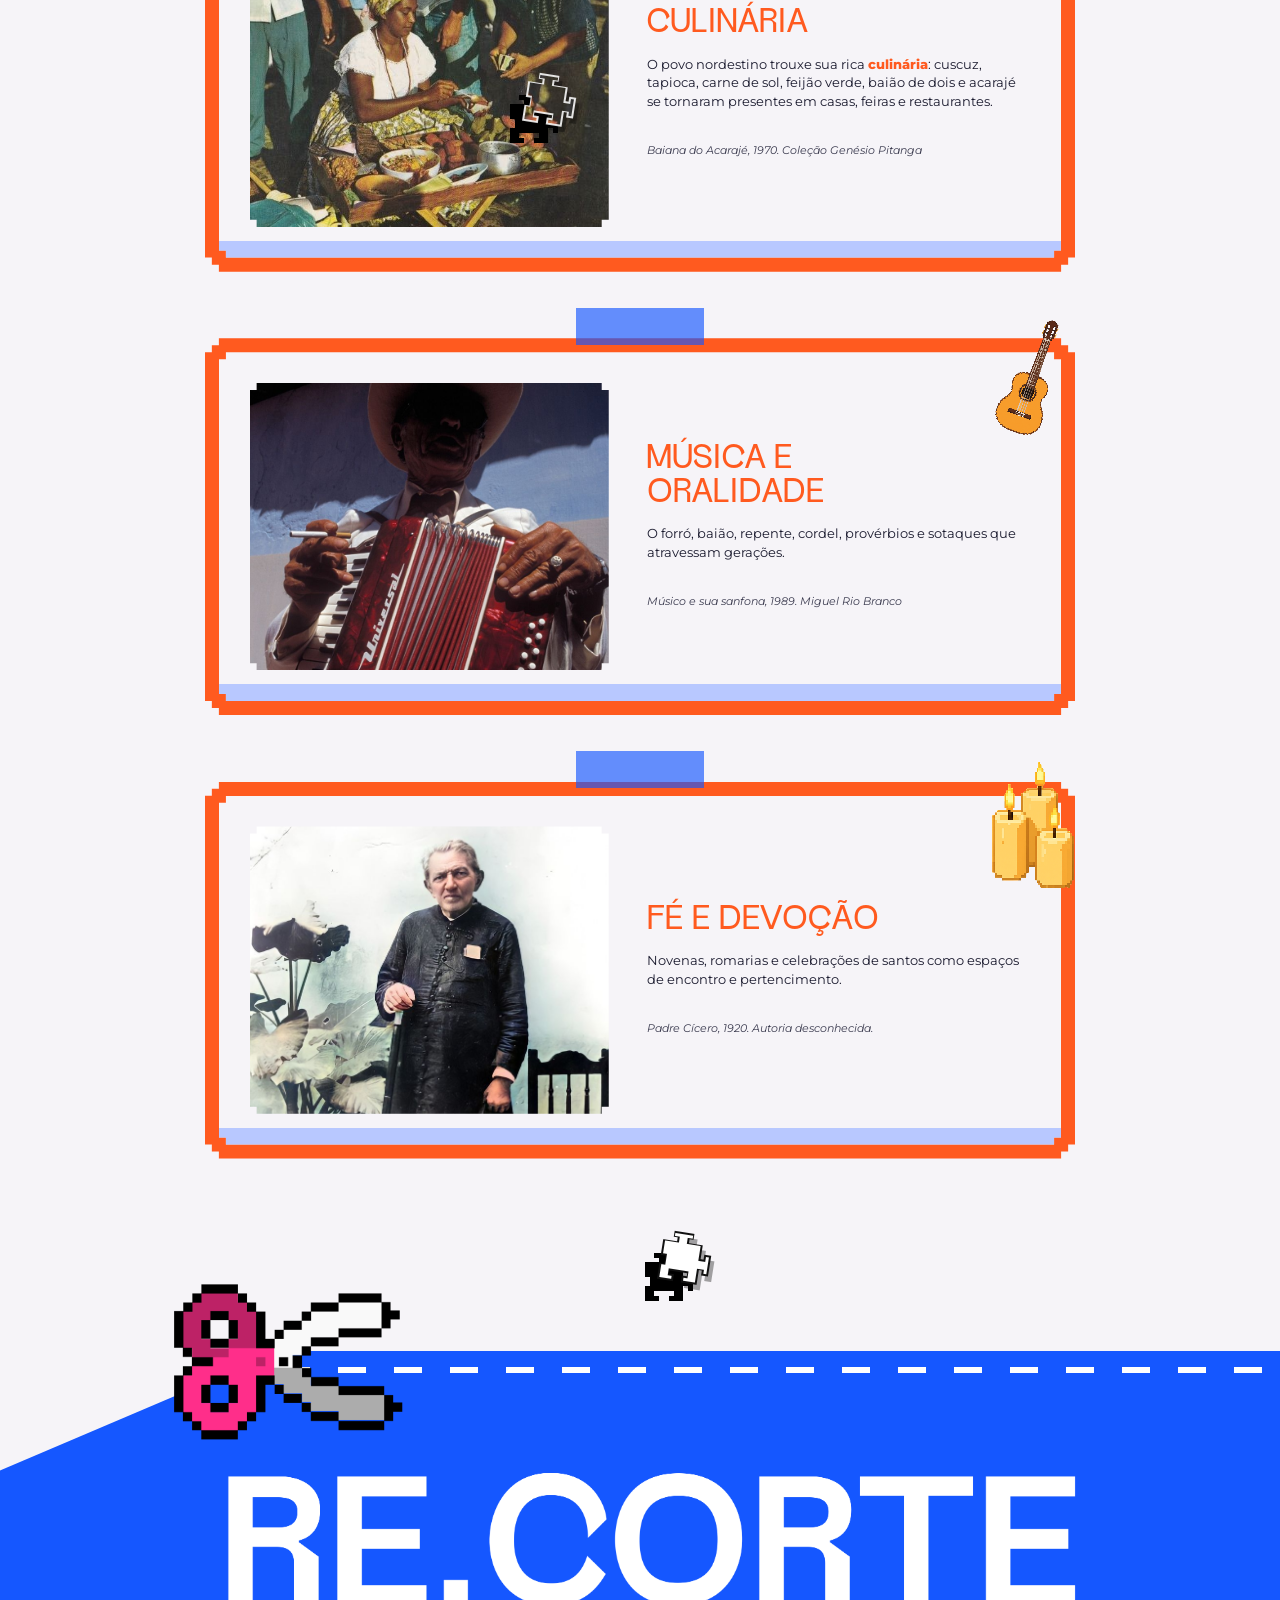
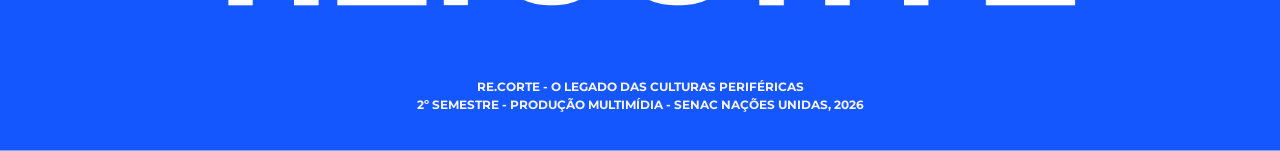
==== commit 45c070ed: "att17" ====
--- a/arretado.html
+++ b/arretado.html
@@ -2,7 +2,7 @@
 <html lang="pt-BR">
 <head>
   <meta charset="UTF-8">
-  <meta name="viewport" content="width=device-width, initial-scale=1">
+  <meta name="viewport" content="width=device-width, initial-scale=1.0">
   <title>Arretado | RE.CORTE</title>
 
   <link rel="preconnect" href="https://fonts.googleapis.com">
@@ -14,8 +14,10 @@
   <link rel="stylesheet" href="fontes.css">
   <link rel="stylesheet" href="colecao.css">
     <link rel="stylesheet" href="rodape.css">
+    <link rel="stylesheet" href="ajuda.css">
 </head>
 <body class="colecao colecao--arretado">
+  <body class="..." data-ajuda="conhecer"></body>
 
   <main>
 
@@ -100,11 +102,13 @@
 
       <article class="colecao__slide">
         <img class="colecao__faixa-foto" src="img/colecoes/arretado/fotos-arretado/time-panorama.jpg" alt="Time de futebol posado, com jogadores em pé e agachados">
+        <button class="esteregg" type="button" data-peca="camisetatime" style="--x: 40%; --y: 50%;"></button>
         <div class="colecao__slide-texto">
           <h3 class="colecao__slide-titulo colecao__slide-titulo--grande">TIME<br>PANORAMA</h3>
           <p class="colecao__slide-ano">1996</p>
           <p class="colecao__slide-credito">Autoria desconhecida</p>
         </div>
+        
       </article>
 
       <article class="colecao__slide">
@@ -127,6 +131,7 @@
 
       <article class="colecao__slide">
         <img class="colecao__faixa-foto" src="img/colecoes/arretado/fotos-arretado/monumento.jpg" alt="Monumento ao Migrante Nordestino, um grande arco de aço corten">
+        <button class="esteregg" type="button" data-peca="calcaazul" style="--x: 60%; --y: 30%;"></button>
         <div class="colecao__slide-texto">
           <h3 class="colecao__slide-titulo">MONUMENTO AO<br>MIGRANTE<br>NORDESTINO</h3>
           <p class="colecao__slide-ano">2010</p>
@@ -166,6 +171,7 @@
           <div class="cartao__moldura">
             <div class="cartao__miolo">
               <img class="cartao__foto" src="img/colecoes/arretado/fotos-arretado/culinaria.jpg" alt="Baiana do acarajé servindo comida entre outras pessoas">
+                    <button class="esteregg" type="button" data-peca="jaquetavermelha" style="--x: 34%; --y: 52%;"></button>
               <div class="cartao__texto">
                 <h3 class="cartao__titulo">CULINÁRIA</h3>
                 <p>O povo nordestino trouxe sua rica <strong>culinária</strong>: cuscuz, tapioca, carne de sol, feijão verde, baião de dois e acarajé se tornaram presentes em casas, feiras e restaurantes.</p>
@@ -208,7 +214,9 @@
       </div>
     </section>
   </main>
-  
+  <div class="esteregg-zona">
+  <button class="esteregg" type="button" data-peca="calcamarrom" style="--x: 50%; --y: -8vw;"></button>
+</div>
   <!-- RODAPÉ -->
   <footer class="rodape" id="rodape">
     <div class="rodape__corte" aria-hidden="true"></div>
@@ -231,5 +239,8 @@
   <script src="acessibilidade.js"></script>
     <script src="colecao.js"></script>
       <script src="rodape.js"></script>
+      <script src="pecas.js"></script>
+<script src="esteregg.js"></script>
+<script src="ajuda.js"></script>
 </body>
 </html>
--- a/colecao.css
+++ b/colecao.css
@@ -587,4 +587,154 @@
 .colecao--raizes .colecao__faixa:not(.colecao__carrossel) > .colecao__faixa-foto,
 .colecao--faveleiras .colecao__faixa:not(.colecao__carrossel) > .colecao__faixa-foto {
   filter: grayscale(0) brightness(0.8);
+}
+
+/* ===== ESTEREGG: peça de quebra-cabeça ===== */
+:root { --esteregg-tam: 4.5vw; }     /* tamanho da peça */
+
+.esteregg {
+  position: absolute;
+  left: var(--x, 40%);               /* posição do buraco na foto (defina em cada peça no HTML) */
+  top: var(--y, 50%);
+  width: var(--esteregg-tam);
+  aspect-ratio: 1;
+  padding: 0;
+  border: 0;
+  background: none;
+  cursor: pointer;
+  z-index: 20;
+}
+
+.esteregg svg {
+  position: absolute;
+  inset: 0;
+  width: 100%;
+  height: 100%;
+  overflow: visible;
+}
+
+/* o buraco na foto: preto */
+.esteregg__furo path { fill: #000; }
+
+/* contorno fino da peça solta; some quando ela encaixa, para a foto ficar sem emenda */
+.esteregg__contorno {
+  fill: none;
+  stroke: rgba(255, 255, 255, 0.85);
+  stroke-width: 0.3;
+  stroke-linejoin: miter;
+  transition: stroke-opacity 0.45s 0.2s;
+}
+
+.esteregg.is-encaixando .esteregg__contorno,
+.esteregg.is-pego .esteregg__contorno { stroke-opacity: 0; }
+
+.esteregg__peca {
+  transform: translate(var(--sai-x, 1.3vw), var(--sai-y, -1.5vw)) rotate(var(--giro, 9deg));
+  filter: drop-shadow(0.35vw 0.45vw 0 rgba(0, 0, 0, 0.35));
+  transition: transform 0.55s cubic-bezier(0.3, 1.4, 0.5, 1), filter 0.3s;
+  animation: eg-flutua 2.4s ease-in-out infinite;
+}
+
+@keyframes eg-flutua {
+  0%, 100% { translate: 0 0; }
+  50% { translate: 0 -0.35vw; }
+}
+
+.esteregg:hover .esteregg__peca {
+  transform: translate(calc(var(--sai-x, 1.3vw) * 1.2), calc(var(--sai-y, -1.5vw) * 1.2)) rotate(calc(var(--giro, 9deg) * 1.3));
+  filter: drop-shadow(0 0.3vw 0.5vw rgba(0, 0, 0, 0.35));
+}
+
+/* encaixando e já pega */
+.esteregg.is-encaixando .esteregg__peca,
+.esteregg.is-pego .esteregg__peca {
+  transform: none;
+  animation: none;
+  filter: none;
+}
+
+.esteregg.is-pego { cursor: default; }
+.esteregg.is-pego .esteregg__furo { opacity: 0; }
+
+@media (prefers-reduced-motion: reduce) {
+  .esteregg__peca { animation: none; }
+}
+
+/* ---- popup "peça desbloqueada" ---- */
+.eg-popup {
+  position: fixed;
+  inset: 0;
+  display: none;
+  align-items: center;
+  justify-content: center;
+  background: rgba(20, 33, 61, 0.62);
+  z-index: 9999;
+}
+
+.eg-popup.is-aberto { display: flex; }
+
+.eg-popup__caixa {
+  width: min(30rem, 88vw);
+  padding: 1.8rem 2rem 1.6rem;
+  background: #f6f4f8;
+  border: 0.35rem solid var(--cor-colecao, #1557ff);
+  box-shadow: 0.6rem 0.6rem 0 rgba(0, 0, 0, 0.3);
+  text-align: center;
+  font-family: "Montserrat", sans-serif;
+  animation: eg-pula 0.35s cubic-bezier(0.3, 1.5, 0.5, 1);
+}
+
+@keyframes eg-pula {
+  from { transform: scale(0.8); opacity: 0; }
+  to { transform: scale(1); opacity: 1; }
+}
+
+.eg-popup__aviso {
+  margin: 0 0 1rem;
+  font-family: var(--fonte-titulo, "Montserrat", sans-serif);
+  font-size: 1.6rem;
+  color: var(--cor-colecao, #1557ff);
+}
+
+.eg-popup__img {
+  height: 9rem;
+  width: auto;
+    max-width: 14vw;
+  object-fit: contain;
+  image-rendering: pixelated;
+  display: block;
+  margin: 0 auto 0.8rem;
+}
+
+.eg-popup__nome { margin: 0 0 0.3rem; font-size: 1.3rem; color: #14213d; }
+.eg-popup__texto { margin: 0 0 1.2rem; font-size: 0.95rem; color: #14213d; }
+
+.eg-popup__botoes { display: flex; justify-content: center; gap: 0.8rem; flex-wrap: wrap; }
+
+.eg-popup__btn {
+  padding: 0.55rem 1.2rem;
+  border: 0.18rem solid #000;
+  border-radius: 0.6rem;
+  background: #fff;
+  color: #000;
+  font: 700 0.9rem/1 "Montserrat", sans-serif;
+  text-decoration: none;
+  cursor: pointer;
+}
+
+.eg-popup__btn--forte { background: #c8f000; }
+.eg-popup__btn:hover { transform: translateY(-0.1rem); }
+
+/* peça sem foto no bloco (ex.: espaço em branco): usa a cor da coleção */
+.esteregg.esteregg--sem-foto .esteregg__contorno { fill: #fff; stroke: #111; }
+
+/* zona vazia para esconder uma peça (ex.: entre o último card e o rodapé) */
+.esteregg-zona {
+  position: relative;
+  height: 0;
+}
+
+.eg-popup__img[data-peca="cinto"] {
+  width: 9vw;
+  height: auto;
 }
--- a/ajuda.css
+++ b/ajuda.css
@@ -0,0 +1,175 @@
+/* ajuda.css: popup de ajuda de cada página */
+:root {
+   --aj-largura: 68vw;
+  --aj-titulo: 2.1vw;
+  --aj-sub: 1.9vw;
+  --aj-texto: 0.95vw;
+  --aj-img: 8.5vw;
+  --aj-gap: 2.5vw;
+
+  /* área do conteúdo dentro da moldura */
+  --aj-esq: 7%;
+  --aj-dir: 7%;
+  --aj-topo: 15%;
+  --aj-base: 22%;
+
+  /* botão de fechar (fica sobre o X vermelho da moldura) */
+  --aj-fechar-x: 87%;
+  --aj-fechar-y: 3.5%;
+  --aj-fechar-tam: 5.2%;
+
+  --aj-azul: #1557ff;
+  --aj-laranja: #ff5a1f;
+  --aj-roxo: #7628ff;
+}
+
+.ajuda {
+  position: fixed;
+  inset: 0;
+  z-index: 9999;
+  display: flex;
+  align-items: center;
+  justify-content: center;
+  background: rgba(10, 10, 20, 0.55);
+  opacity: 0;
+  visibility: hidden;
+  transition: opacity 0.25s, visibility 0.25s;
+}
+.ajuda.is-aberto { opacity: 1; visibility: visible; }
+
+.ajuda__caixa {
+  position: relative;
+  width: var(--aj-largura);
+  transform: scale(0.96);
+  transition: transform 0.25s;
+}
+.ajuda.is-aberto .ajuda__caixa { transform: none; }
+
+/* fundo claro por trás da moldura, caso o centro dela seja transparente */
+
+
+.ajuda__moldura {
+  position: relative;
+  z-index: 1;
+  display: block;
+  width: 100%;
+  height: auto;
+  image-rendering: pixelated;
+}
+
+.ajuda__fechar {
+  position: absolute;
+  z-index: 3;
+  left: var(--aj-fechar-x);
+  top: var(--aj-fechar-y);
+  width: var(--aj-fechar-tam);
+  aspect-ratio: 1;
+  padding: 0;
+  border: 0;
+  background: transparent;
+  cursor: pointer;
+}
+.ajuda__fechar:focus-visible { outline: 3px solid var(--aj-azul); border-radius: 50%; }
+
+.ajuda__conteudo {
+  position: absolute;
+  z-index: 2;
+  left: var(--aj-esq);
+  right: var(--aj-dir);
+  top: var(--aj-topo);
+  bottom: var(--aj-base);
+  display: grid;
+  grid-template-columns: 1.3fr 1fr 1fr;
+  gap: var(--aj-gap);
+    align-items: start;
+  align-content: center;
+  font-family: "Montserrat", sans-serif;
+  color: #1a1a1a;
+}
+
+.ajuda__titulo {
+  margin: 0;
+  font-family: var(--fonte-titulo, "Montserrat", sans-serif);
+  font-weight: 500;
+  font-size: var(--aj-titulo);
+  line-height: 1.05;
+  text-transform: uppercase;
+  color: var(--aj-azul);
+}
+.ajuda__sub {
+  margin: 0.4vw 0 0;
+  font-size: var(--aj-sub);
+  color: var(--aj-laranja);
+}
+.ajuda__intro { margin: 0; font-size: var(--aj-texto); line-height: 1.4; }
+
+/* colunas: a coluna da esquerda e os exemplos */
+.ajuda__esq,
+.ajuda__ex {
+  display: flex;
+  flex-direction: column;
+  gap: 1vw;
+}
+.ajuda__ex { align-items: center; text-align: center; }
+.ajuda__ex p { margin: 0; font-size: var(--aj-texto); line-height: 1.4; }
+
+/* parte de cima: mesma altura nas três colunas, para os textos começarem juntos */
+.ajuda__cab,
+.ajuda__ex-img {
+  display: flex;
+  height: var(--aj-img);
+}
+.ajuda__cab { flex-direction: column; justify-content: flex-end; }
+.ajuda__ex-img { align-items: flex-end; justify-content: center; }
+.ajuda__ex-img img,
+.ajuda__ex-img svg { height: 100%; width: auto; image-rendering: pixelated; }
+/* destaques de cor no texto */
+.ajuda b { font-weight: 700; }
+.ajuda .o { color: var(--aj-laranja); }
+.ajuda .r { color: var(--aj-roxo); }
+
+/* itens dentro do texto */
+.aj-x {
+  display: inline-block;
+  width: 1.15em;
+  height: 1.15em;
+  line-height: 1.05em;
+  border-radius: 50%;
+  border: 2px solid #1a1a1a;
+  background: #d92f2f;
+  color: #1a1a1a;
+  font-size: 0.9em;
+  font-weight: 800;
+  text-align: center;
+  vertical-align: -0.2em;
+}
+.aj-info { font-weight: 700; }
+.aj-botao { height: 1.5em; width: auto; vertical-align: -0.4em; }
+
+/* telas estreitas: o conteúdo empilha */
+@media (max-width: 800px) {
+  :root { --aj-largura: 94vw; --aj-titulo: 4.6vw; --aj-sub: 4vw; --aj-texto: 2.4vw; --aj-img: 16vw; }
+}
+.aj-pill {
+  display: inline-block;
+  padding: 0 0.7em;
+  border: 1.5px solid #1a1a1a;
+  border-radius: 1em;
+  background: #fff;
+  font-size: 0.75em;
+  font-weight: 700;
+  line-height: 1.6;
+  vertical-align: 0.05em;
+}
+.ajuda__ex-img img[src*="seta"] { height: 75%; }
+
+/* "i" e peça de quebra-cabeça menores */
+.ajuda__ex-img img[src*="botaoajuda"] { height: 70%; }
+.ajuda__ex-img svg.aj-peca { height: 70%; }
+
+/* peça flutuando, com sombra, como na página das coleções */
+.aj-peca { filter: drop-shadow(0 0.3vw 0.5vw rgba(0, 0, 0, 0.35)); }
+
+/* respiro entre "Eita, o que é isso?" e o texto */
+.aj-tit { display: block; margin-bottom: 0.5vw; }
+.ajuda__ex-img svg.aj-cadeado { height: 70%; }
